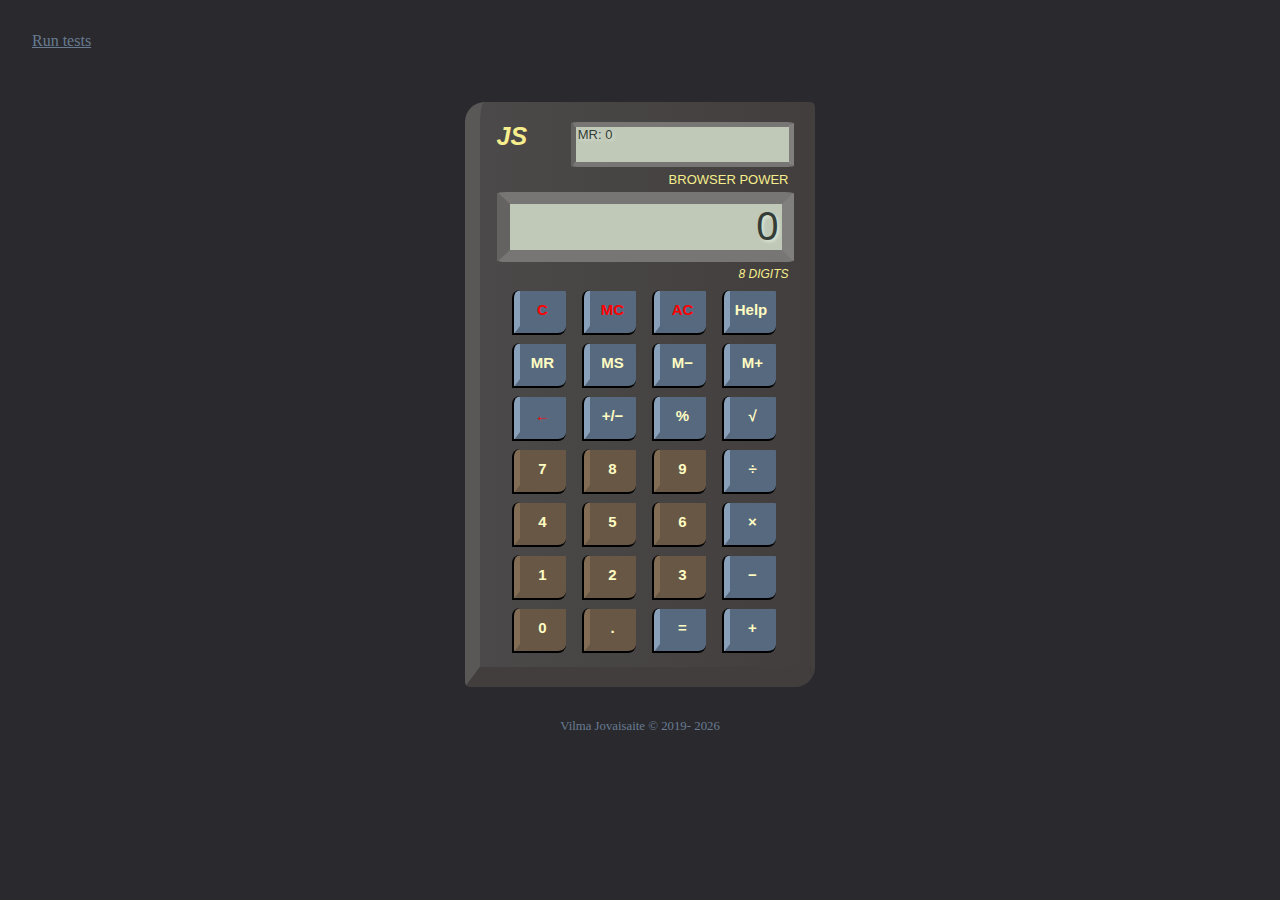
==== index.html @ efd11f05 "back to global js variables, otherwise tests can't reach it, added css type text/css, can't make it " ====
<!DOCTYPE html>

<html id="html" lang="en">

<head>

    <meta charset="UTF-8">
    <meta name="viewport" content="width=device-width, initial-scale=1">
    <title>Vanilla JavaScript Calculator</title>
    <link rel="stylesheet" type="text/css" href="style.css">
    <!-- <link rel="icon" href="vanilla.png"> -->
</head>

<body>
    <!-- uncomment if want a link to tests -->
    <a style="display:block;color:#687b91;padding:2em;" href="SpecRunner.html">Run tests</a>

    <div id="calculator-id" class="calculator">
        <div class="calculator-inner">
            <h1 class="name">JS</h1>
            <div id="mini-display-id" class="mini-display"></div>
            <p class="text-1">BROWSER POWER</p>
            <div class="display-box">
                <div id="main-display-id" class="main-display"></div>
                <div id="info-M-id" class="info-M">M</div>
                <div id="info-E-id" class="info-E">E</div>
            </div>
            <p class="text-2">8 DIGITS</p>
            <div class="buttons-container">
                <button id="clear" class="bt operations" type="button" data-description="Clears main screen."
                    data-key-code="KeyC" data-operation="clear">C</button>
                <button id="mc" class="bt operations" type="button" data-description="Clears memory."
                    data-key-code="ControlRight" data-operation="clearMemory">MC</button>
                <button id="ac" class="bt operations" type="button" data-description="Clears everything."
                    data-key-code="Delete" data-operation="clearAll">AC</button>
                <button id="help" class="bt operations bt-help" type="button"
                    data-description="Changes calculator to help mode. Press buttons to display information."
                    data-key-code="KeyH" data-operation="toggleHelpMode">Help</button>

                <button id="mr" class="bt operations" type="button" data-description="Recalls number from memory."
                    data-key-code="ArrowUp" data-operation="recallMemory">MR</button>
                <button id="ms" class="bt operations" type="button" data-description="Saves number to memory."
                    data-key-code="ArrowDown" data-operation="saveToMemory">MS</button>
                <button id="mminus" class="bt operations" type="button"
                    data-description="Subtracts number from a number in memory and saves result to memory."
                    data-key-code="ArrowLeft" data-operation="minusFromMemory">M&#8722;</button>
                <button id="mplus" class="bt operations" type="button"
                    data-description="Adds number to a number in memory and saves result to memory."
                    data-key-code="ArrowRight" data-operation="addToMemory">M&#43;</button>

                <button id="back" class="bt operations backspace" type="button"
                    data-description="Deletes last entered digit if no operation was performed on a number."
                    data-key-code="Backspace" data-operation="deleteLastEntry">&#8592;</button>
                <button id="posneg" class="bt operations" type="button"
                    data-description="Changes number sign (negative/positive)." data-key-code="Backslash"
                    data-operation="changeSign">&#43;&#47;&#8722;
                </button>
                <button id="percent" class="bt operations" type="button"
                    data-description="Enter first number, then operation, then second number followed by &#37;. Second number will become percentage of first number. 90 &#43; 10&#37; = 99"
                    data-key-code="KeyP" data-operation="percentageOfNumber1">&#37;</button>
                <button id="sroot" class="bt operations" type="button" data-description="Calculates square root."
                    data-key-code="KeyR" data-operation="squareRoot">&#8730;</button>

                <button id="seven" class="bt numbers" type="button" data-description="Enters 7"
                    data-operation="writeNumber" data-key-code="Numpad7">7</button>
                <button id="eight" class="bt numbers" type="button" data-description="Enters 8"
                    data-operation="writeNumber" data-key-code="Numpad8">8</button>
                <button id="nine" class="bt numbers" type="button" data-description="Enters 9"
                    data-operation="writeNumber" data-key-code="Numpad9">9</button>
                <button id="divide" class="bt operations" type="button" data-description="Enters divide operation."
                    data-key-code="NumpadDivide" data-operation="prepCalculation"
                    data-calc-function="divide">&#247;</button>

                <button id="four" class="bt numbers" type="button" data-description="Enters 4"
                    data-operation="writeNumber" data-key-code="Numpad4">4</button>
                <button id="five" class="bt numbers" type="button" data-description="Enters 5"
                    data-operation="writeNumber" data-key-code="Numpad5">5</button>
                <button id="six" class="bt numbers" type="button" data-description="Enters 6"
                    data-operation="writeNumber" data-key-code="Numpad6">6</button>
                <button id="multiply" class="bt operations" type="button"
                    data-description="Enters multiplication operation." data-key-code="NumpadMultiply"
                    data-operation="prepCalculation" data-calc-function="multiply">&#215;</button>

                <button id="one" class="bt numbers" type="button" data-description="Enters 1"
                    data-operation="writeNumber" data-key-code="Numpad1">1</button>
                <button id="two" class="bt numbers" type="button" data-description="Enters 2"
                    data-operation="writeNumber" data-key-code="Numpad2">2</button>
                <button id="three" class="bt numbers" type="button" data-description="Enters 3"
                    data-operation="writeNumber" data-key-code="Numpad3">3</button>
                <button id="subtract" class="bt operations" type="button" data-description="Enters subtract operation."
                    data-key-code="NumpadSubtract" data-operation="prepCalculation"
                    data-calc-function="subtract">&#8722;</button>

                <button id="zero" class="bt numbers" type="button" data-description="Enters 0"
                    data-operation="writeNumber" data-key-code="Numpad0">0</button>
                <button id="decimal" class="bt numbers" type="button" data-description="Enters decimal point."
                    data-operation="writeDecimalPoint" data-key-code="NumpadDecimal">.</button>
                <button id="equals" class="bt operations" data-operation="calcAndShowResult" type="button"
                    data-description="Performs operation and displays result." data-key-code="Space">&#61;</button>
                <button id="add" class="bt operations" type="button" data-description="Enters addition operation."
                    data-key-code="NumpadAdd" data-operation="prepCalculation" data-calc-function="add">&#43;</button>
            </div>
        </div>
    </div>
    <footer class="footer">
        <p class="license">
            Vilma Jovaisaite &copy 2019-
            <script>
                document.write(new Date().getUTCFullYear());
            </script>
        </p>
    </footer>
    <script src="main.js"></script>

</body>

</html>
---- style.css ----
/*
* Prefixed by https://autoprefixer.github.io
* PostCSS: v7.0.29,
* Autoprefixer: v9.7.6
* Browsers: last 4 version
*/

/* @import url("https://fonts.googleapis.com/css?family=Roboto+Condensed"); */

* {
    -webkit-box-sizing: border-box;
    box-sizing: border-box;
    margin: 0;
    padding: 0;
}

html {
    height: 100%;
    width: 100%;
}

body {
    background-color: #2A2A2E;
    height: 100%;
    width: 100%;
    min-height: 100vh;
}

.nav-link {
    color: black;
    display: block;
    margin-bottom: 1em;
    padding: 1em;
}

.calculator {
    /* Permalink - use to edit and share this gradient: https://colorzilla.com/gradient-editor/#4b4949+0,423e3d+100 */
    background: #4b4949;
    /* Old browsers */
    /* FF3.6-15 */
    /* Chrome10-25,Safari5.1-6 */
    background: -webkit-gradient(linear, left top, right top, from(#4b4949), to(#423e3d));
    background: -o-linear-gradient(left, #4b4949 0%, #423e3d 100%);
    background: linear-gradient(to right, #4b4949 0%, #423e3d 100%);
    /* W3C, IE10+, FF16+, Chrome26+, Opera12+, Safari7+ */
    /* filter: progid: DXImageTransform.Microsoft.gradient(startColorstr='#4b4949', endColorstr='#423e3d', GradientType=1); */
    /* IE6-9 */
    border-bottom: 20px solid #423e3d;
    border-left: 15px solid #5a5757;
    border-radius: 20px 5px 20px 5px;
    border-right: 5px solid #433f3f;
    font-family: "Roboto Condensed", sans-serif;
    height: auto;
    margin-top: 10px;
    margin: auto;
    max-height: 640px;
    max-width: 350px;
    min-height: 400px;
    min-width: 270px;
    padding-bottom: 10px;
    width: 100%;
}

.calculator-inner {
    height: 100%;
    margin: auto;
    padding: 6% 0 0 0;
    width: 90%;
}


.name {
    /* background-image: url("https://github.com/codevivi/Vanilla-JavaScript-Calculator/blob/main/vanilla.png?-raw=true");
    background-position: 10px 10px;
    background-repeat: no-repeat;
    background-size: contain; */
    color: #f6ee8d;
    float: left;
    font-size: 25px;
    font-style: italic;
    height: 40px;
    margin-bottom: 10px;
    padding: 0;
    width: 25%;
}

.text-1 {
    color: #f6ee8d;
    display: block;
    float: right;
    font-size: 13px;
    margin: 5px;
}

.mini-display {
    background-color: #c0c9b8;
    border-bottom: 5px solid #787575;
    border-left: 5px solid #656262;
    border-radius: 3%;
    border-right: 5px solid #817e7e;
    border-top: 5px solid #787575;
    color: rgb(53, 61, 55);
    float: right;
    font-size: 10px;
    height: 37px;
    padding: 0 2px;
    text-shadow: 2px 2px 3px #dbe3d2;
    width: 75%;
}

.display-box {
    background-color: #c0c9b8;
    border-bottom: 12px solid#787575;
    border-left: 13px solid #656262;
    border-radius: 3%;
    border-right: 12px solid #817e7e;
    border-top: 12px solid #787575;
    clear: both;
    height: 70px;
    overflow: hidden;
    position: relative;
    width: 100%;
}

.main-display {
    border-radius: 3px;
    color: rgb(53, 61, 55);
    float: right;
    font-size: 40px;
    height: 50px;
    letter-spacing: 0;
    padding-right: 3px;
    text-align: right;
    text-shadow: 2px 2px 3px #dbe3d2;
    width: 100%;
}

/*/////////////////////////////////////*/

.info {
    background-color: #dfac39;
    color: rgb(48, 36, 23);
    font-size: 12px;
    font-weight: bold;
    letter-spacing: 0;
    padding: 2px;
    text-align: left;
    text-indent: 7px;
}

.text-2 {
    clear: both;
    color: #f6ee8d;
    float: right;
    font-size: 12px;
    font-style: italic;
    margin: 5px;
}

.buttons-container {
    -ms-flex-align: center;
    -ms-flex-pack: distribute;
    -ms-flex-wrap: wrap;
    -webkit-box-align: center;
    align-items: center;
    clear: both;
    display: -ms-flexbox;
    display: -webkit-box;
    display: flex;
    flex-wrap: wrap;
    height: auto;
    justify-content: space-around;
    margin: auto;
    max-width: 275px;
    min-width: 260px;
    min-height: 303px;
    width: 100%;
}

.bt::after {
    border-bottom: 2px solid #000000;
    border-left: 2px solid black;
    border-radius: 8px 1px 8px 1px;
    bottom: 28px;
    content: "";
    display: block;
    height: inherit;
    position: relative;
    right: 13px;
    width: inherit;
}

.bt {
    -o-transition: background-color 0.5s;
    -o-transition: border-width 0.5s;
    -o-transition: box-shadow 0.5s;
    -webkit-transition: -webkit-box-shadow 0.5s;
    -webkit-transition: background-color 0.5s;
    -webkit-transition: border-width 0.5s;
    border-radius: 5px 1px 8px 1px;
    border-top: 0;
    color: #fefcc2;
    font-size: 15px;
    font-weight: bold;
    height: 43px;
    /* margin: 5px;
    margin-left: -2px;
    margin-top: 5px; */
    padding: 10px 5px 5px 5px;
    text-indent: 5px;
    transition: -webkit-box-shadow 0.5s;
    transition: background-color 0.5s;
    transition: border-width 0.5s;
    transition: box-shadow 0.5s, -webkit-box-shadow 0.5s;
    transition: box-shadow 0.5s;
    width: 52px;
    margin: 5px 5px;
}

.bt-help {
    text-indent: -0.02em;
}

.operations {
    background-color: #56697f;
    border-bottom: 8px solid #56697f;
    border-left: 6px solid #89a0ba;
    border-right: 6px solid #56697f;
}

.numbers {
    background-color: #685745;
    border-bottom: 8px solid #685745;
    border-left: 6px solid #826c54;
    border-right: 6px solid #685745;
}

.bt::-moz-focus-inner {
    border: 0;
}

.operations:focus,
.operations:hover {
    background-color: #465362;
    border-bottom: 8px solid #465362;
    border-left: 6px solid #586b7d;
    border-right: 6px solid #465362;
    outline: none;
}

.numbers:focus,
.numbers:hover {
    background-color: #493c2e;
    border-bottom: 8px solid #493c2e;
    border-left: 6px solid #63513e;
    border-right: 6px solid #493c2e;
    outline: none;
}

.bt:active {
    border-radius: 0;
    border: 0;
    height: 36px;
    margin-right: 8px;
    margin-top: 10px;
    width: 49px;
}

.bt:active::after {
    border-radius: 3px;
    border: 1px solid black;
    bottom: 29px;
    height: inherit;
    height: 37px;
    right: 6px;
    width: 50px;
    width: inherit;
}

.bt-active {
    border-radius: 0;
    border: 0;
    height: 36px;
    left: 0;
    margin-right: 8px;
    margin-top: 10px;
    margin: 0;
    position: relative;
    top: 3px;
    width: 52px;
}

.bt-active::after {
    border-radius: 3px;
    border: 1px solid black;
    bottom: 29px;
    height: 37px;
    position: relative;
    right: 7px;
    width: 52px;
}

#mc,
#ac,
#clear,
#back {
    color: red;
}

.info-E {
    bottom: 0;
    font-size: 13px;
    padding-left: 3px;
    position: absolute;
}

.info-M {
    font-size: 13px;
    padding-left: 3px;
    position: absolute;
    top: 0;
}

.footer {
    color: #687b91;
    text-align: center;
    font-size: 0.8em;
    margin-top: 2rem;
}

@media all and (min-width: 320px) {
    .mini-display {
        font-size: 13px;
        height: 45px;
    }
}

@media all and (min-width: 350px) {
    .display {
        letter-spacing: 5px;
    }

    .info {
        letter-spacing: 0px;
    }
}

@media all and (min-width: 430px) {
    .calculator {
        margin-top: 20px;
    }

    .display {
        letter-spacing: 7px;
    }

    .info {
        letter-spacing: 0px;
    }

    p {
        margin: 10px;
    }

    .bt {
        margin: 5px 5px;
    }

    .buttons-container {
        max-width: 280px;
    }

    .container {
        height: 90%;
        margin: 5% auto;
    }
}

@media all and (min-width: 1440px) {
    .calculator {
        margin-top: 60px;
    }

}
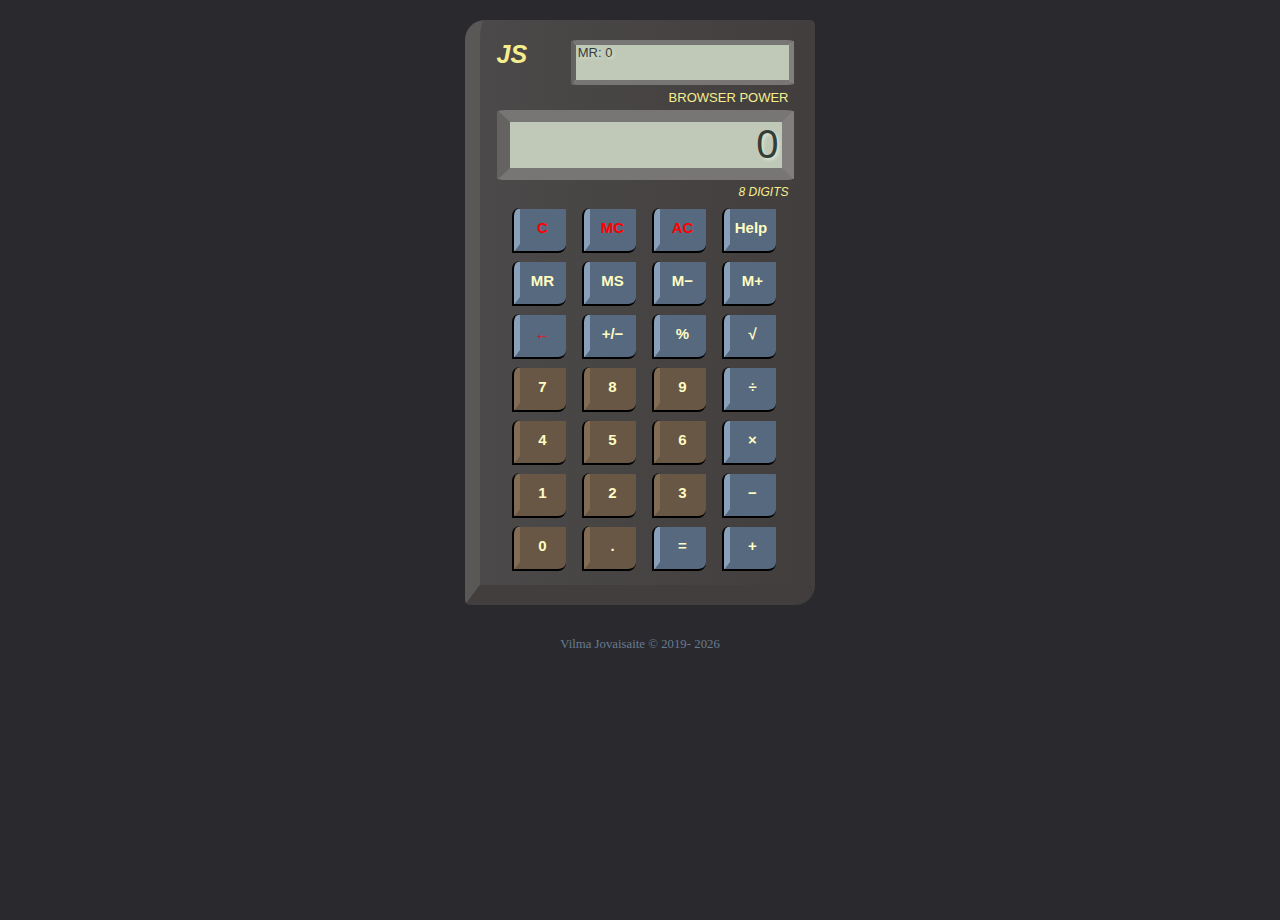
==== commit 7fa97e9a: "trying without tests" ====
--- a/index.html
+++ b/index.html
@@ -13,7 +13,7 @@
 
 <body>
     <!-- uncomment if want a link to tests -->
-    <a style="display:block;color:#687b91;padding:2em;" href="SpecRunner.html">Run tests</a>
+    <!-- <a style="display:block;color:#687b91;padding:2em;" href="SpecRunner.html">Run tests</a> -->
 
     <div id="calculator-id" class="calculator">
         <div class="calculator-inner">
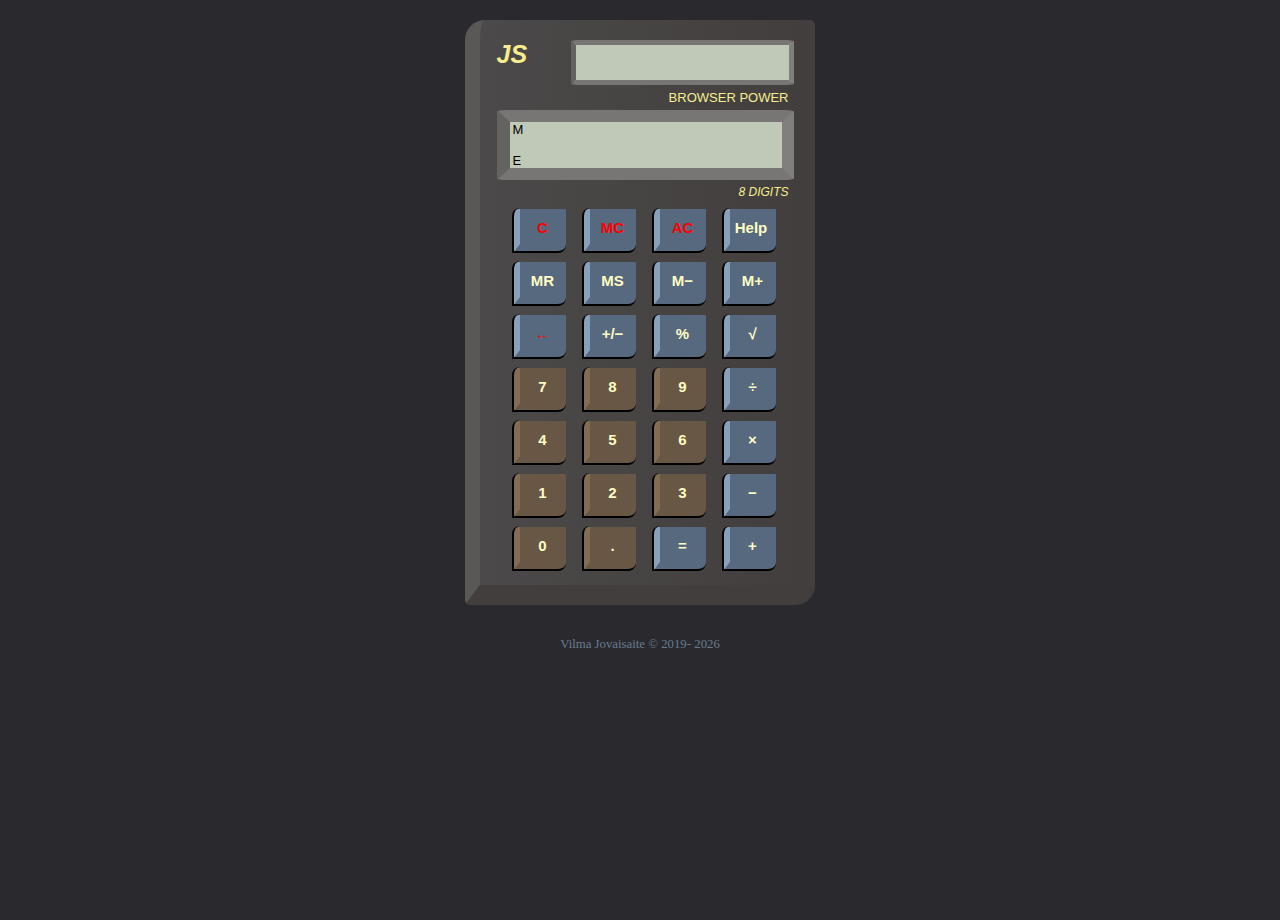
==== commit 73265915: "Update index.html" ====
--- a/index.html
+++ b/index.html
@@ -110,8 +110,8 @@
             </script>
         </p>
     </footer>
-    <script src="main.js"></script>
+<!--     <script src="main.js"></script> -->
 
 </body>
 
-</html>+</html>
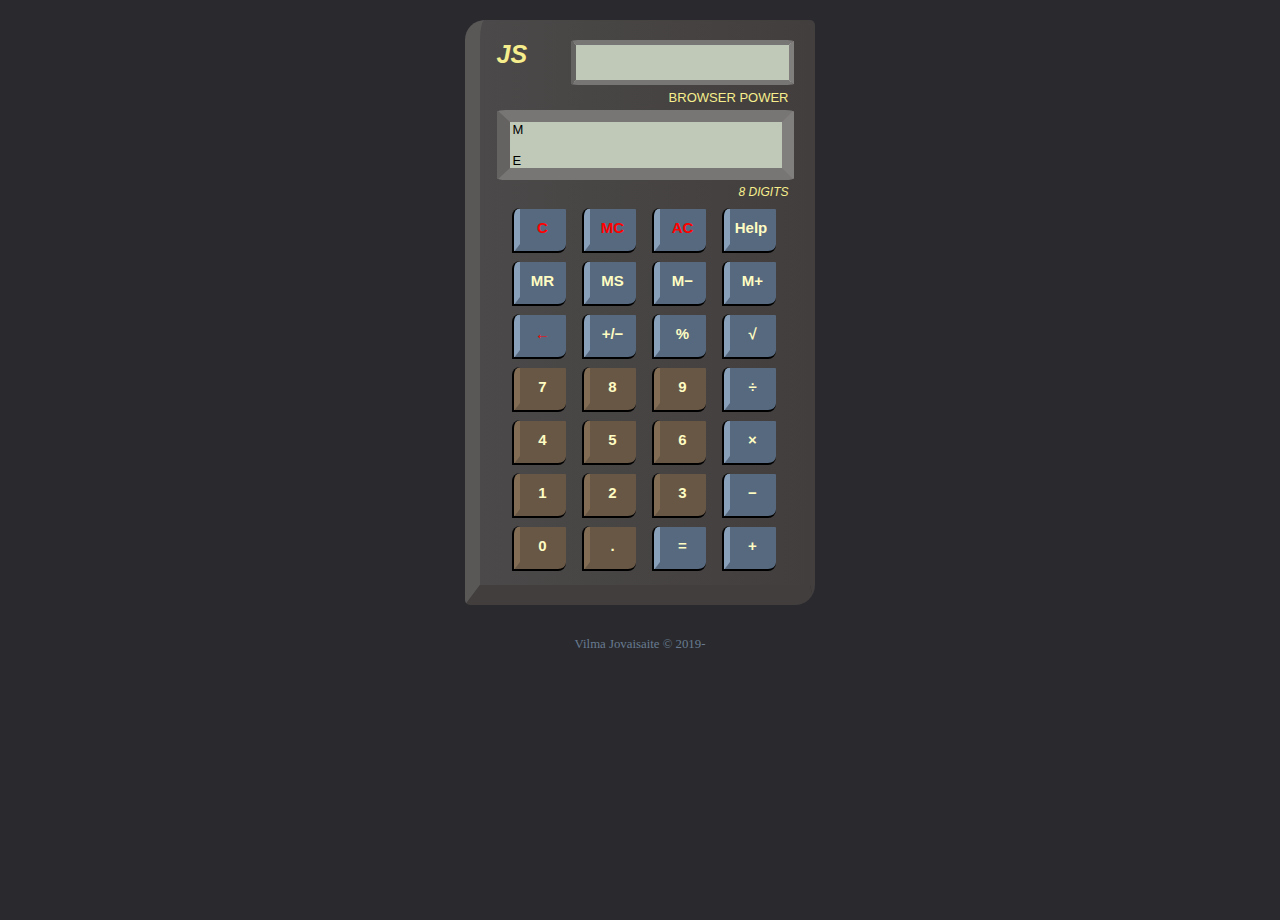
==== commit 8ad9516e: "Update index.html" ====
--- a/index.html
+++ b/index.html
@@ -105,9 +105,9 @@
     <footer class="footer">
         <p class="license">
             Vilma Jovaisaite &copy 2019-
-            <script>
+<!--             <script>
                 document.write(new Date().getUTCFullYear());
-            </script>
+            </script> -->
         </p>
     </footer>
 <!--     <script src="main.js"></script> -->
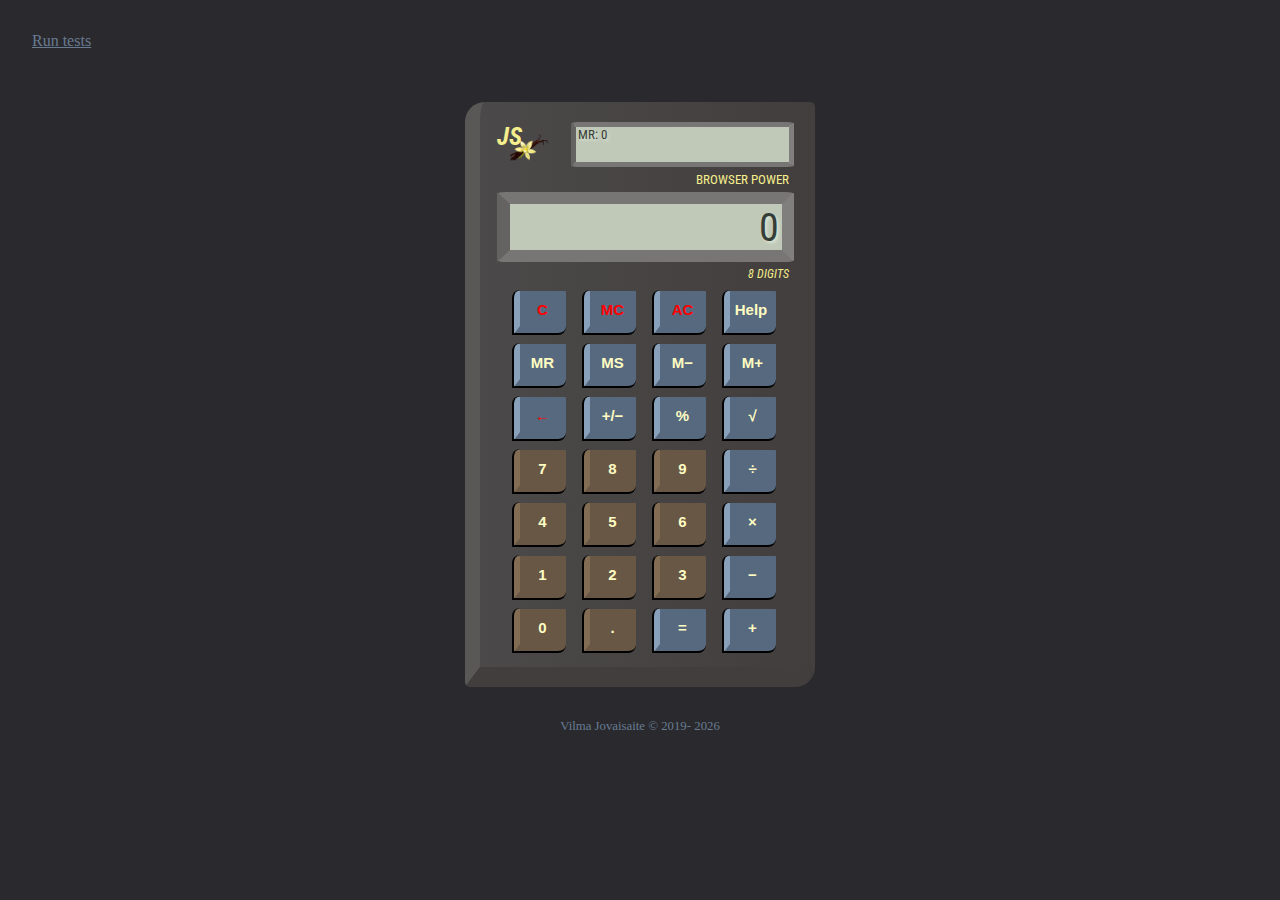
==== commit a7e3930c: "leaving tests visible, but won't work on htmlpreview.github.io" ====
--- a/index.html
+++ b/index.html
@@ -8,12 +8,12 @@
     <meta name="viewport" content="width=device-width, initial-scale=1">
     <title>Vanilla JavaScript Calculator</title>
     <link rel="stylesheet" type="text/css" href="style.css">
-    <!-- <link rel="icon" href="vanilla.png"> -->
+    <link rel="icon" href="vanilla.png">
 </head>
 
 <body>
     <!-- uncomment if want a link to tests -->
-    <!-- <a style="display:block;color:#687b91;padding:2em;" href="SpecRunner.html">Run tests</a> -->
+    <a style="display:block;color:#687b91;padding:2em;" href="SpecRunner.html">Run tests</a>
 
     <div id="calculator-id" class="calculator">
         <div class="calculator-inner">
@@ -105,13 +105,13 @@
     <footer class="footer">
         <p class="license">
             Vilma Jovaisaite &copy 2019-
-<!--             <script>
+            <script>
                 document.write(new Date().getUTCFullYear());
-            </script> -->
+            </script>
         </p>
     </footer>
-<!--     <script src="main.js"></script> -->
+    <script src="main.js"></script>
 
 </body>
 
-</html>
+</html>--- a/style.css
+++ b/style.css
@@ -5,7 +5,7 @@
 * Browsers: last 4 version
 */
 
-/* @import url("https://fonts.googleapis.com/css?family=Roboto+Condensed"); */
+@import url("https://fonts.googleapis.com/css?family=Roboto+Condensed");
 
 * {
     -webkit-box-sizing: border-box;
@@ -70,10 +70,10 @@
 
 
 .name {
-    /* background-image: url("https://github.com/codevivi/Vanilla-JavaScript-Calculator/blob/main/vanilla.png?-raw=true");
+    background-image: url("vanilla.png");
     background-position: 10px 10px;
     background-repeat: no-repeat;
-    background-size: contain; */
+    background-size: contain;
     color: #f6ee8d;
     float: left;
     font-size: 25px;
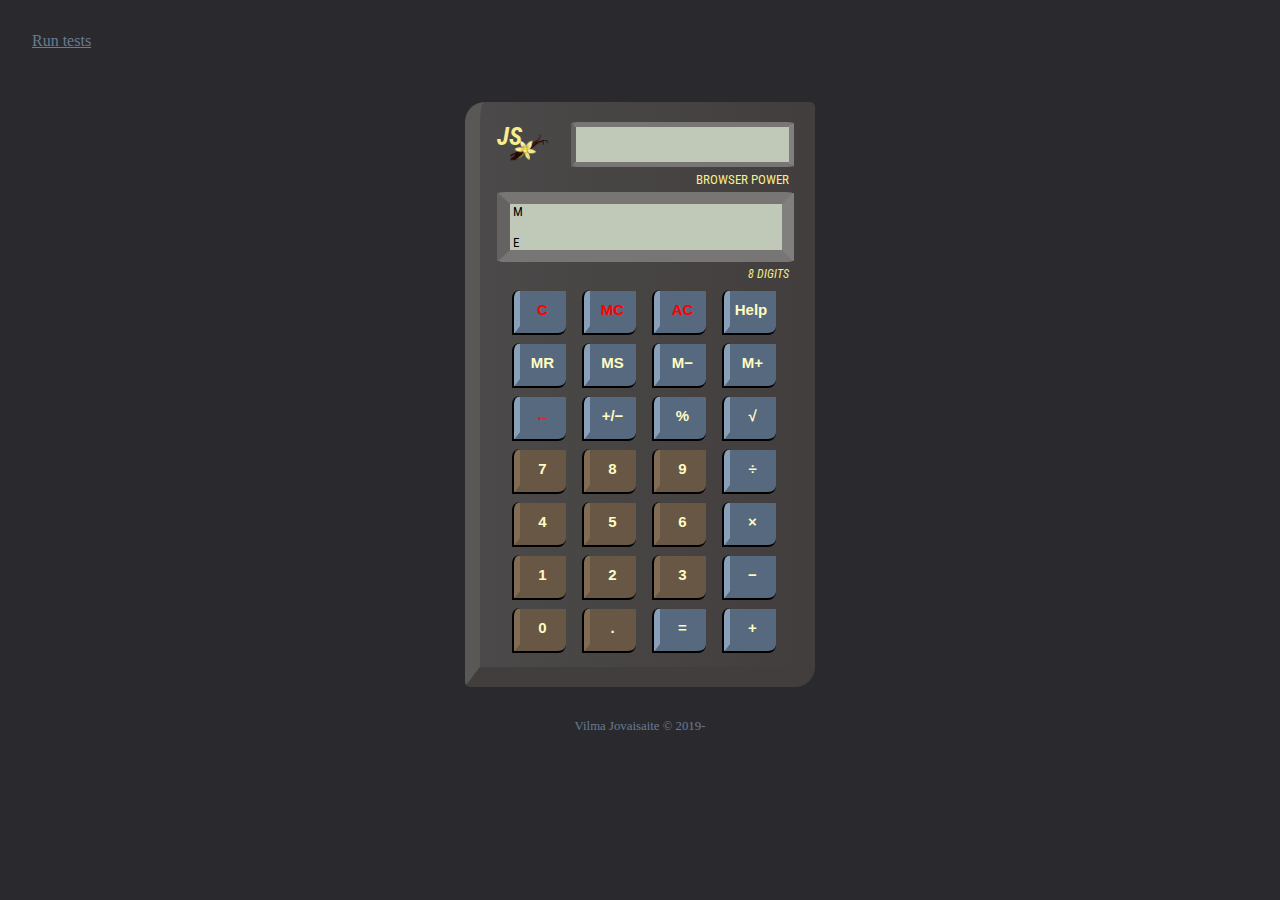
==== commit 945c47b4: "Merge branch 'main' of https://github.com/codevivi/Vanilla-JavaScript-Calculator into main" ====
--- a/index.html
+++ b/index.html
@@ -105,13 +105,13 @@
     <footer class="footer">
         <p class="license">
             Vilma Jovaisaite &copy 2019-
-            <script>
+<!--             <script>
                 document.write(new Date().getUTCFullYear());
-            </script>
+            </script> -->
         </p>
     </footer>
-    <script src="main.js"></script>
+<!--     <script src="main.js"></script> -->
 
 </body>
 
-</html>+</html>
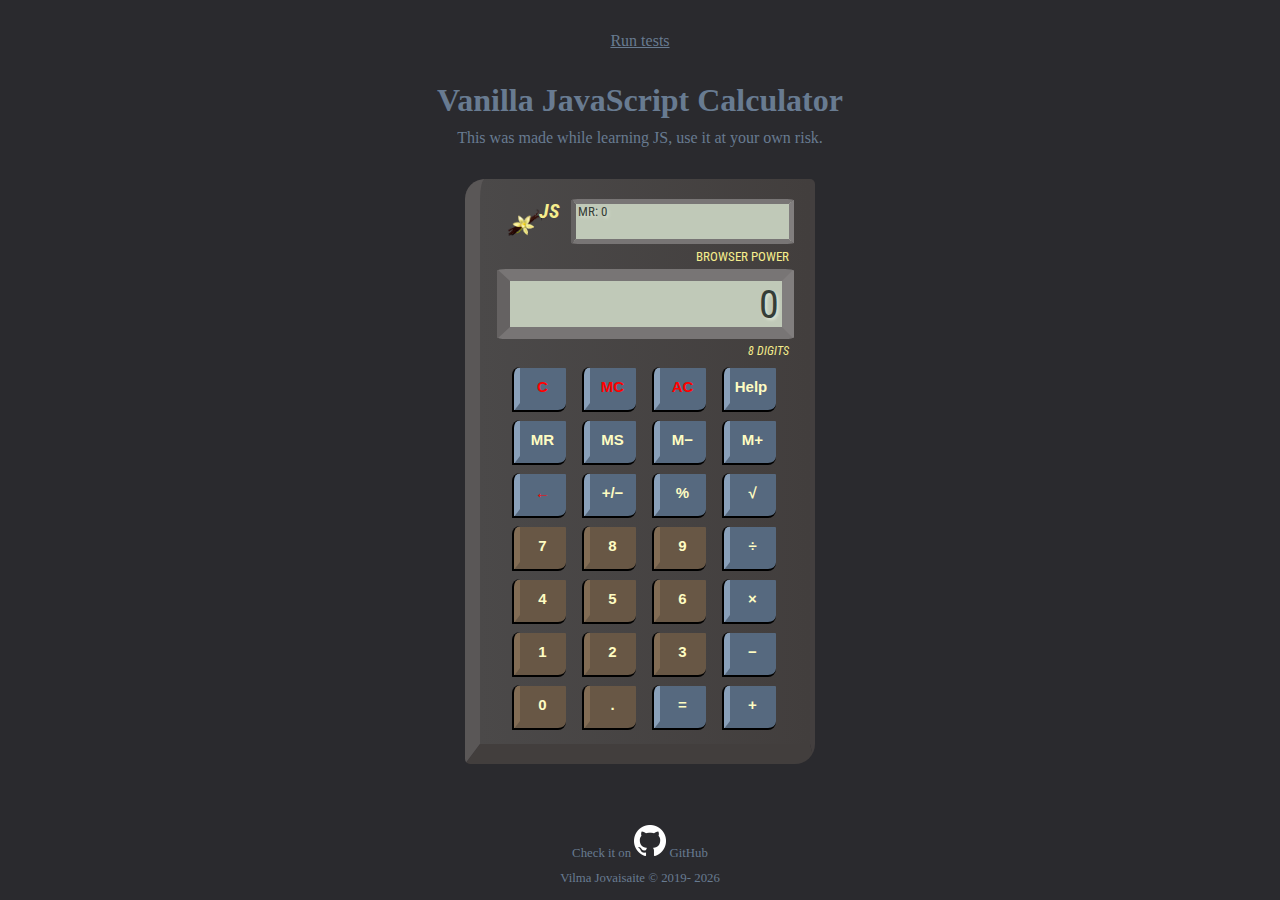
==== commit efbcd607: "updated README with images and link to my website" ====
--- a/index.html
+++ b/index.html
@@ -14,6 +14,8 @@
 <body>
     <!-- uncomment if want a link to tests -->
     <a style="display:block;color:#687b91;padding:2em;" href="SpecRunner.html">Run tests</a>
+    <h1 class="title">Vanilla JavaScript Calculator</h1>
+    <p class="description">This was made while learning JS, use it at your own risk.</p>
 
     <div id="calculator-id" class="calculator">
         <div class="calculator-inner">
@@ -103,15 +105,18 @@
         </div>
     </div>
     <footer class="footer">
+
+        <a class="github-link" href="https://github.com/codevivi/Vanilla-JavaScript-Calculator">Check it on
+            <img src="GitHub-Mark-Light-64px.png" alt="GitHub"> GitHub</a></p>
         <p class="license">
             Vilma Jovaisaite &copy 2019-
-<!--             <script>
+            <script>
                 document.write(new Date().getUTCFullYear());
-            </script> -->
+            </script>
         </p>
     </footer>
-<!--     <script src="main.js"></script> -->
+    <script src="main.js"></script>
 
 </body>
 
-</html>
+</html>--- a/style.css
+++ b/style.css
@@ -11,7 +11,7 @@
     -webkit-box-sizing: border-box;
     box-sizing: border-box;
     margin: 0;
-    padding: 0;
+    padding: 0
 }
 
 html {
@@ -24,13 +24,19 @@
     height: 100%;
     width: 100%;
     min-height: 100vh;
+    text-align: center;
+    color: #687b91;
 }
 
 .nav-link {
-    color: black;
     display: block;
     margin-bottom: 1em;
     padding: 1em;
+    display: block;
+}
+
+.description {
+    margin-bottom: 2em;
 }
 
 .calculator {
@@ -71,17 +77,19 @@
 
 .name {
     background-image: url("vanilla.png");
-    background-position: 10px 10px;
+    background-position: 8px 8px;
     background-repeat: no-repeat;
     background-size: contain;
     color: #f6ee8d;
     float: left;
-    font-size: 25px;
+    font-size: 20px;
     font-style: italic;
     height: 40px;
     margin-bottom: 10px;
     padding: 0;
     width: 25%;
+    text-align: right;
+    padding-right: 0.6em;
 }
 
 .text-1 {
@@ -106,6 +114,7 @@
     padding: 0 2px;
     text-shadow: 2px 2px 3px #dbe3d2;
     width: 75%;
+    text-align: left;
 }
 
 .display-box {
@@ -325,7 +334,23 @@
     color: #687b91;
     text-align: center;
     font-size: 0.8em;
-    margin-top: 2rem;
+    margin-top: 3.8rem;
+}
+
+.github-link {
+    display: block;
+    margin: auto;
+    border-radius: 50%;
+    color: #687b91;
+    text-decoration: none;
+
+}
+
+
+.github-link>img {
+    margin: auto;
+    width: 32px;
+    height: 32px;
 }
 
 @media all and (min-width: 320px) {
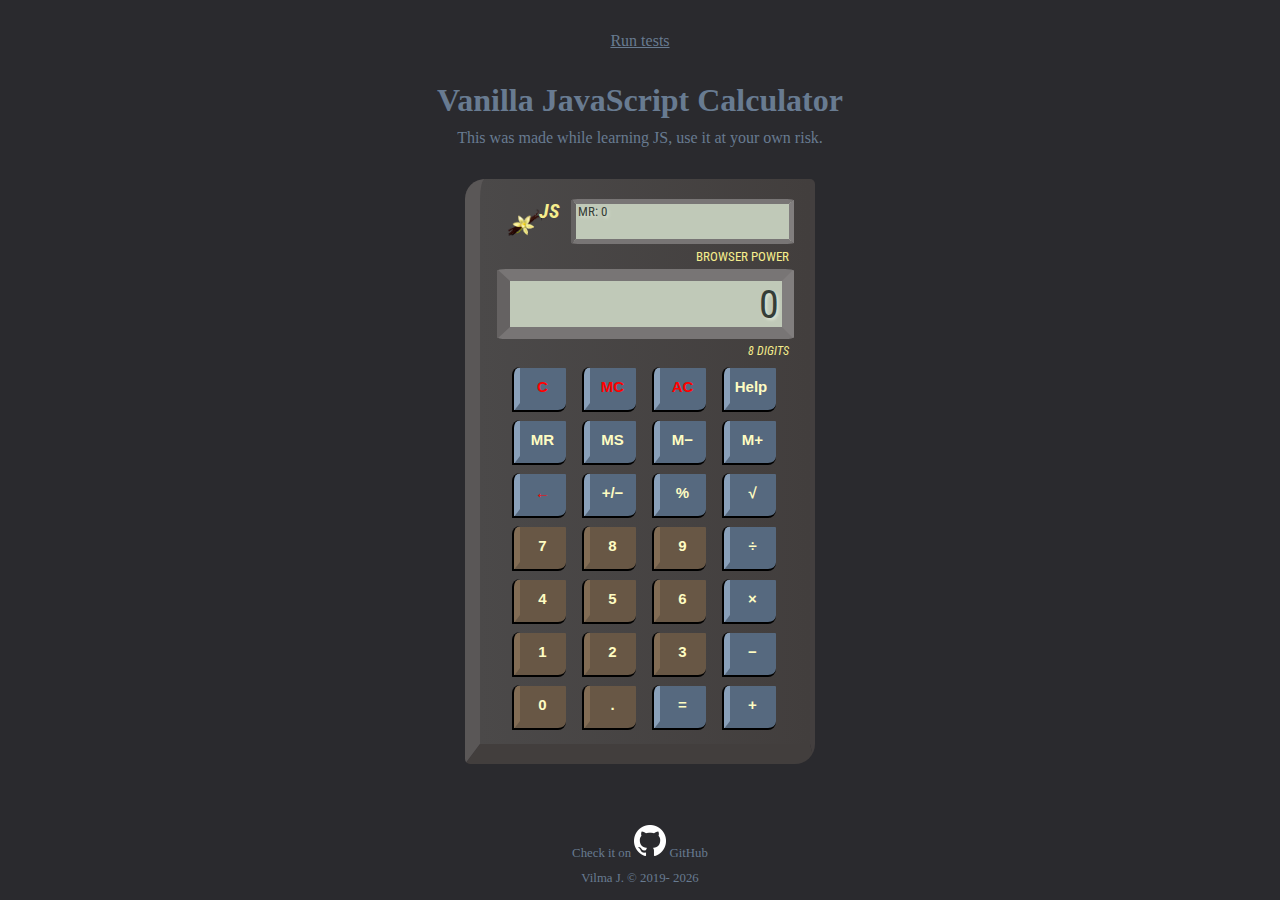
==== commit 3d79233c: "just name update" ====
--- a/index.html
+++ b/index.html
@@ -109,7 +109,7 @@
         <a class="github-link" href="https://github.com/codevivi/Vanilla-JavaScript-Calculator">Check it on
             <img src="GitHub-Mark-Light-64px.png" alt="GitHub"> GitHub</a></p>
         <p class="license">
-            Vilma Jovaisaite &copy 2019-
+            Vilma J. &copy 2019-
             <script>
                 document.write(new Date().getUTCFullYear());
             </script>
